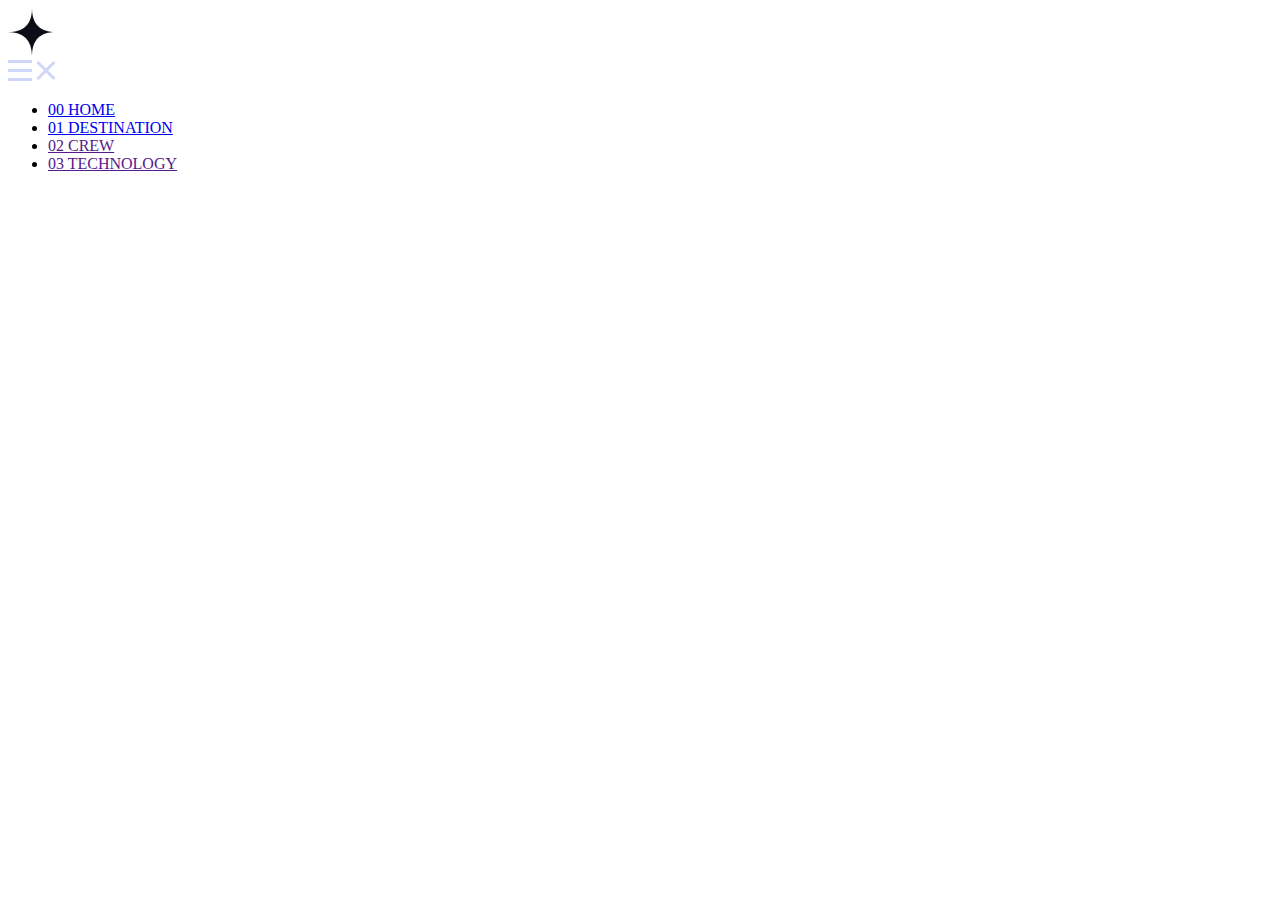
==== crew.html @ 5bcc8c65 "destination pages complete" ====
<!DOCTYPE html>
<html lang="en">
  <head>
    <meta charset="UTF-8" />
    <meta name="viewport" content="width=device-width, initial-scale=1.0" />
    <title>Space Tourism Website</title>
    <link rel="stylesheet" href="/css/europa.css" />
    <link rel="preconnect" href="https://fonts.googleapis.com" />
  </head>

  <body>
    <header>
      <svg id="svg1" xmlns="http://www.w3.org/2000/svg" width="48" height="48">
        <g fill="none" fill-rule="evenodd">
          <circle cx="24" cy="24" r="24" fill="#FFF" />
          <path
            fill="#0B0D17"
            d="M24 0c0 16-8 24-24 24 15.718.114 23.718 8.114 24 24 0-16 8-24 24-24-16 0-24-8-24-24z"
          />
        </g>
      </svg>
      <nav id="nav">
        <svg
          class="hamburger-menu"
          xmlns="http://www.w3.org/2000/svg"
          width="24"
          height="21"
        >
          <g fill="#D0D6F9" fill-rule="evenodd">
            <path d="M0 0h24v3H0zM0 9h24v3H0zM0 18h24v3H0z" />
          </g>
        </svg>
        <svg
          class="hamburger-menu-closed"
          xmlns="http://www.w3.org/2000/svg"
          width="20"
          height="21"
        >
          <g fill="#D0D6F9" fill-rule="evenodd">
            <path d="M2.575.954l16.97 16.97-2.12 2.122L.455 3.076z" />
            <path d="M.454 17.925L17.424.955l2.122 2.12-16.97 16.97z" />
          </g>
        </svg>

        <ul id="ul">
          <li class="li">
            <a class="anchor" href="index.html">00 HOME</a>
          </li>
          <li class="li">
            <a class="anchor" href="index2.html">01 DESTINATION</a>
          </li>
          <li class="li">
            <a class="anchor" href="">02 CREW</a>
          </li>
          <li class="li">
            <a class="anchor" href="">03 TECHNOLOGY</a>
          </li>
        </ul>
      </nav>
    </header>
---- css/europa.css ----
*{
    box-sizing: border-box;
}

@media (min-width:320px) and (max-width:425px){
html,body{
    overflow-x: hidden;
    margin: 0;
    padding: 0;
    width: 100%;
    height: 100%;
    background-image: url(/starter-code/assets/destination/background-destination-mobile.jpg);
    background-repeat: no-repeat;
    background-size:cover;
    position: relative;
}


#svg1{
   position: absolute;
   left: 20px;
   top: 20px;

}

#nav{
    position: absolute;
    left: 30%;
    
    /* background: rgba(255, 255, 255, 0.04);
    backdrop-filter: blur(40.774227142333984px);
   
    min-height: 110%;
    height: auto;
    width: 100%;
    z-index: 10;
     */
}

.hamburger-menu{
    position: relative;
    left: 110%;
    top: 25px;
    display: block;
}
.hamburger-menu-closed{
    position: absolute;
    left: 60%;
    top: 20px;
   display: none;
}



 #ul{
    display: grid;
    grid-template-rows: repeat(4,70px);
    visibility: hidden;
    position: relative;
    top: 100px;
 }

 .li{
    list-style-type: none;
    
 }
 .anchor{
    color: white;
    text-decoration: none;
    font-size: 16px;
 }
.main{
    display: flex;
    flex-direction: column;
    justify-content: center;
    align-items: center;
    padding: 10px;
    margin: 10px;
    position: relative;
    top: 50px;
}

.first-para{
    color: white;
    font-size: 18px;
    font-family: 'Barlow Condensed', sans-serif;
    letter-spacing: 2.7px;
    font-weight: lighter;
    margin-bottom: 50px;
    margin-top:50px;
}
#first-text{
    opacity: 0.25;
}

.europa-image{
    width: 55%;
}

.links-wrapper{
  margin-top: 20px;
  margin-bottom: 20px;
  padding: 10px;
}

#new-ul{
    display: flex;
}
.links-list{
    padding-right: 30px;
    list-style-type: none;
    
}
.links{
    color: white;
    text-decoration: none;
    font-size: 19px;
    font-family: 'Barlow Condensed', sans-serif;
    
}
 #europa-link{
    padding-bottom:10px ;
    border-bottom: 3px solid white;
  }
#heading{
    color: white;
    font-size: 70px;
    font-family: 'Barlow Condensed', sans-serif;
    font-weight: lighter;
}


.second-para{
    color: white;
    font-size: 16px;
    text-align: center;
    width: 100%;
    font-family: 'Barlow Condensed', sans-serif;
    font-weight: lighter;
}

.third-para{
    color: #D0D6F9;
    font-family: 'Barlow Condensed', sans-serif;
    font-size: 18px
}

.counter {
    font-size: 40px;
    font-weight: 50;
    color: white;
    font-family: 'Bellefair';

  }
  

  


}
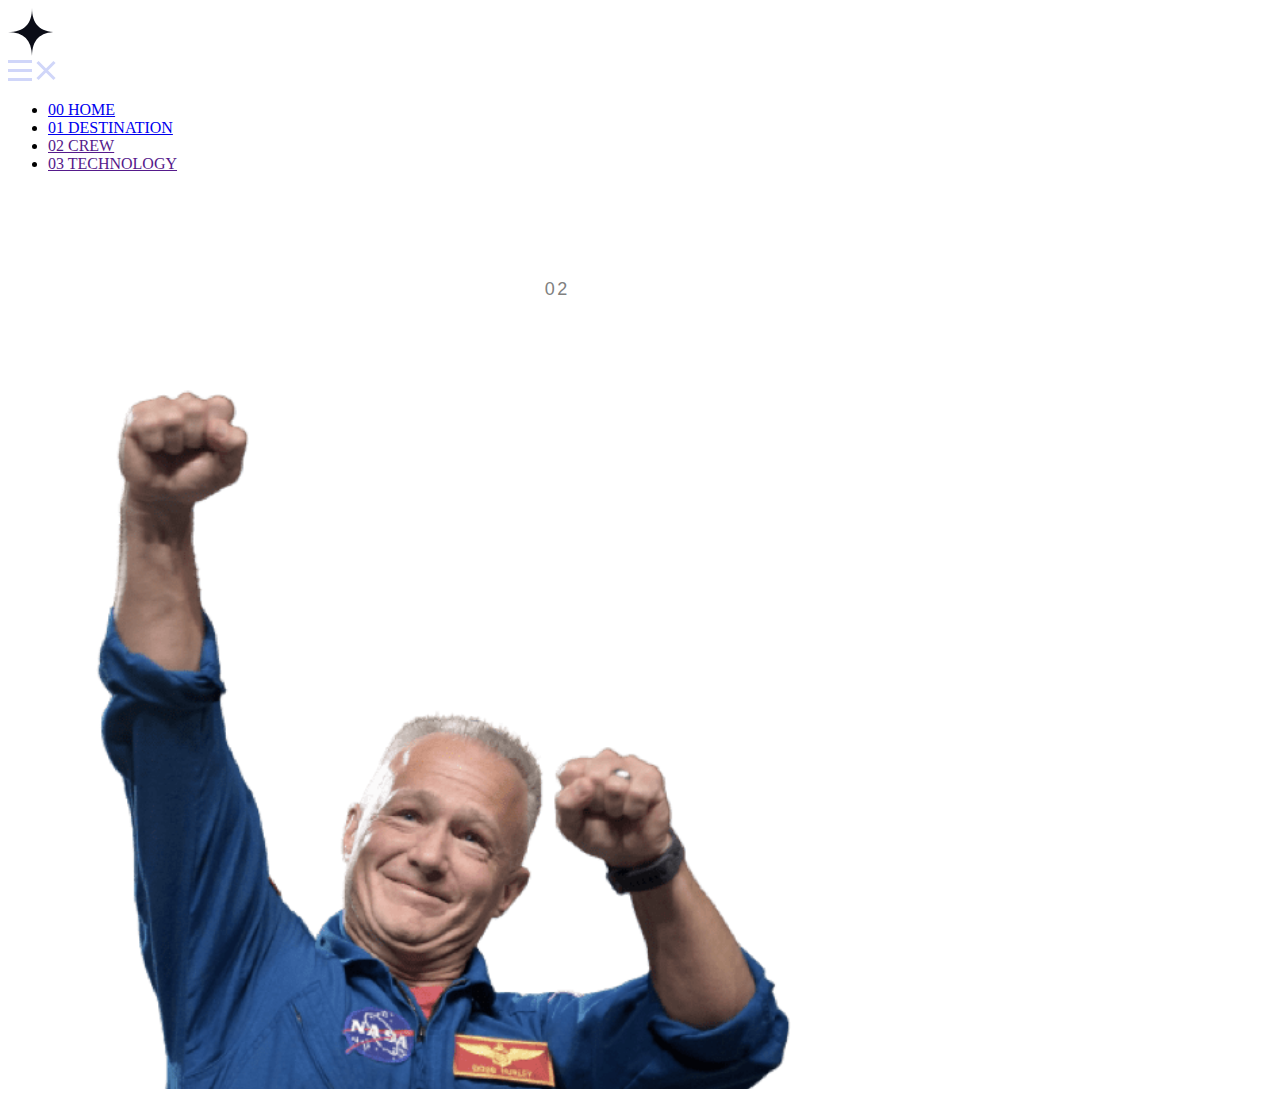
==== commit d21b67e0: "the crew mobile page with new html css and js files" ====
--- a/crew.html
+++ b/crew.html
@@ -3,8 +3,14 @@
   <head>
     <meta charset="UTF-8" />
     <meta name="viewport" content="width=device-width, initial-scale=1.0" />
+    <link
+      rel="icon"
+      type="image/png"
+      sizes="32x32"
+      href="./assets/favicon-32x32.png"
+    />
     <title>Space Tourism Website</title>
-    <link rel="stylesheet" href="/css/europa.css" />
+    <link rel="stylesheet" href="/css/crew.css" />
     <link rel="preconnect" href="https://fonts.googleapis.com" />
   </head>
 
@@ -57,4 +63,152 @@
           </li>
         </ul>
       </nav>
-    </header>+    </header>
+
+    <section class="slider-container">
+      <div class="slider">
+        <div class="pages">
+          <header>
+            <h3 class="crew-header">
+              <span class="crew-header-number">02</span> Meet your crew
+            </h3>
+          </header>
+
+          <img
+            class="crew-img"
+            src="/starter-code/assets/crew/image-douglas-hurley.png"
+            alt=""
+          />
+
+          <hr />
+          <section id="bubbles-wrapper">
+            <ul class="bubbles-ul">
+              <li class="bubbles" id="first-bubble"></li>
+              <li class="bubbles"></li>
+              <li class="bubbles"></li>
+              <li class="bubbles"></li>
+            </ul>
+          </section>
+
+          <main>
+            <h3 class="post">Commander</h3>
+            <h2 class="name-header">Douglas Hurley</h2>
+
+            <p class="crew-member-description">
+              Commander Douglas Gerald Hurley is an American engineer, former
+              Marine Corps pilot and former NASA astronaut. He launched into
+              space for the third time as commander of Crew Dragon Demo-2.
+            </p>
+          </main>
+        </div>
+        <div class="pages">
+          <header>
+            <h3 class="crew-header">
+              <span class="crew-header-number">02</span> Meet your crew
+            </h3>
+          </header>
+
+          <img
+            class="crew-img"
+            src="/starter-code/assets/crew/image-mark-shuttleworth.png"
+            alt=""
+          />
+
+          <hr />
+          <section id="bubbles-wrapper">
+            <ul class="bubbles-ul">
+              <li class="bubbles"></li>
+              <li class="bubbles" id="second-bubble"></li>
+              <li class="bubbles"></li>
+              <li class="bubbles"></li>
+            </ul>
+          </section>
+
+          <main>
+            <h3 class="post">Mission Specialist</h3>
+            <h2 class="name-header">Mark Shuttleworth</h2>
+
+            <p class="crew-member-description">
+              Mark Richard Shuttleworth is the founder and CEO of Canonical, the
+              company behind the Linux-based Ubuntu operating system.
+              Shuttleworth became the first South African to travel to space as
+              a space tourist.
+            </p>
+          </main>
+        </div>
+        <div class="pages">
+          <header>
+            <h3 class="crew-header">
+              <span class="crew-header-number">02</span> Meet your crew
+            </h3>
+          </header>
+
+          <img
+            class="crew-img"
+            src="/starter-code/assets/crew/image-victor-glover.png"
+            alt=""
+          />
+
+          <hr />
+          <section id="bubbles-wrapper">
+            <ul class="bubbles-ul">
+              <li class="bubbles"></li>
+              <li class="bubbles"></li>
+              <li class="bubbles" id="third-bubble"></li>
+              <li class="bubbles"></li>
+            </ul>
+          </section>
+
+          <main>
+            <h3 class="post">Pilot</h3>
+            <h2 class="name-header">Victor Glover</h2>
+
+            <p class="crew-member-description">
+              Pilot on the first operational flight of the SpaceX Crew Dragon to
+              the International Space Station. Glover is a commander in the U.S.
+              Navy where he pilots an F/A-18.He was a crew member of Expedition
+              64, and served as a station systems flight engineer.
+            </p>
+          </main>
+        </div>
+        <div class="pages">
+          <header>
+            <h3 class="crew-header">
+              <span class="crew-header-number">02</span> Meet your crew
+            </h3>
+          </header>
+
+          <img
+            class="crew-img"
+            src="/starter-code/assets/crew/image-anousheh-ansari.png"
+            alt=""
+          />
+
+          <hr />
+          <section id="bubbles-wrapper">
+            <ul class="bubbles-ul">
+              <li class="bubbles"></li>
+              <li class="bubbles"></li>
+              <li class="bubbles"></li>
+              <li class="bubbles" id="fourth-bubble"></li>
+            </ul>
+          </section>
+
+          <main>
+            <h3 class="post">Flight Engineer</h3>
+            <h2 class="name-header">Anousheh Ansari</h2>
+
+            <p class="crew-member-description">
+              Anousheh Ansari is an Iranian American engineer and co-founder of
+              Prodea Systems. Ansari was the fourth self-funded space tourist,
+              the first self-funded woman to fly to the ISS, and the first
+              Iranian in space.
+            </p>
+          </main>
+        </div>
+      </div>
+    </section>
+
+    <script src="/js/crew.js"></script>
+  </body>
+</html>
--- a/css/crew.css
+++ b/css/crew.css
@@ -0,0 +1,147 @@
+* {
+  box-sizing: border-box;
+}
+
+@media (min-width: 320px) and (max-width: 425px) {
+  html,
+  body {
+    overflow-x: hidden;
+    margin: 0;
+    padding: 10px;
+    width: 100%;
+    height: 100%;
+    background-image: url(/starter-code/assets/crew/background-crew-mobile.jpg);
+    background-repeat: no-repeat;
+    background-size: cover;
+    position: relative;
+    color: white;
+  }
+
+  #svg1 {
+    position: absolute;
+    left: 20px;
+    top: 20px;
+  }
+
+  #nav {
+    position: absolute;
+    left: 30%;
+  }
+
+  .hamburger-menu {
+    position: relative;
+    left: 110%;
+    top: 25px;
+    display: block;
+  }
+  .hamburger-menu-closed {
+    position: absolute;
+    left: 60%;
+    top: 20px;
+    display: none;
+  }
+
+  #ul {
+    display: grid;
+    grid-template-rows: repeat(4, 70px);
+    visibility: hidden;
+    position: relative;
+    top: 100px;
+  }
+
+  .li {
+    list-style-type: none;
+  }
+  .anchor {
+    color: white;
+    text-decoration: none;
+    font-size: 16px;
+  }
+}
+
+.slider-container {
+  overflow: hidden;
+  width: 100%;
+  height: 100vh;
+}
+
+.slider{
+   display: flex; 
+   transition: transform 0.4s ease;
+}
+
+.pages{
+   min-width: 100%;
+   height: 100vh;
+}
+
+.crew-header {
+  color: white;
+  font-size: 18px;
+  font-family: "Barlow Condensed", sans-serif;
+  letter-spacing: 2.5px;
+  font-weight: lighter;
+  margin-bottom: 5em;
+  margin-top: 5em;
+  text-align: center;
+}
+
+.crew-header-number {
+  color: grey;
+}
+.crew-img {
+  width: 55%;
+  margin: 0 auto;
+  margin-left: 5.5em;
+}
+
+hr {
+  width: 90%;
+  opacity: 0.29;
+}
+
+.bubbles-ul {
+  display: flex;
+  justify-content: center;
+  align-items: center;
+}
+
+.bubbles {
+  padding: 0.3em;
+  margin-left: 1em;
+  margin-top: 1em;
+  margin-bottom: 1em;
+  border-radius: 100%;
+  list-style-type: none;
+  position: relative;
+  left: -8%;
+  background-color: grey;
+}
+
+.active{
+   background-color: white;
+}
+.post {
+  color: grey;
+  text-transform: uppercase;
+  text-align: center;
+  font-family: "Barlow Condensed", sans-serif;
+  letter-spacing: 2.5px;
+  font-weight: lighter;
+}
+
+.name-header {
+  text-transform: uppercase;
+  text-align: center;
+  font-family: "Barlow Condensed", sans-serif;
+  letter-spacing: 2.5px;
+  font-weight: lighter;
+  font-size: 24px;
+}
+
+.crew-member-description {
+  text-align: center;
+  font-weight: lighter;
+  font-family: "Barlow Condensed", sans-serif;
+  width: 100%;
+}
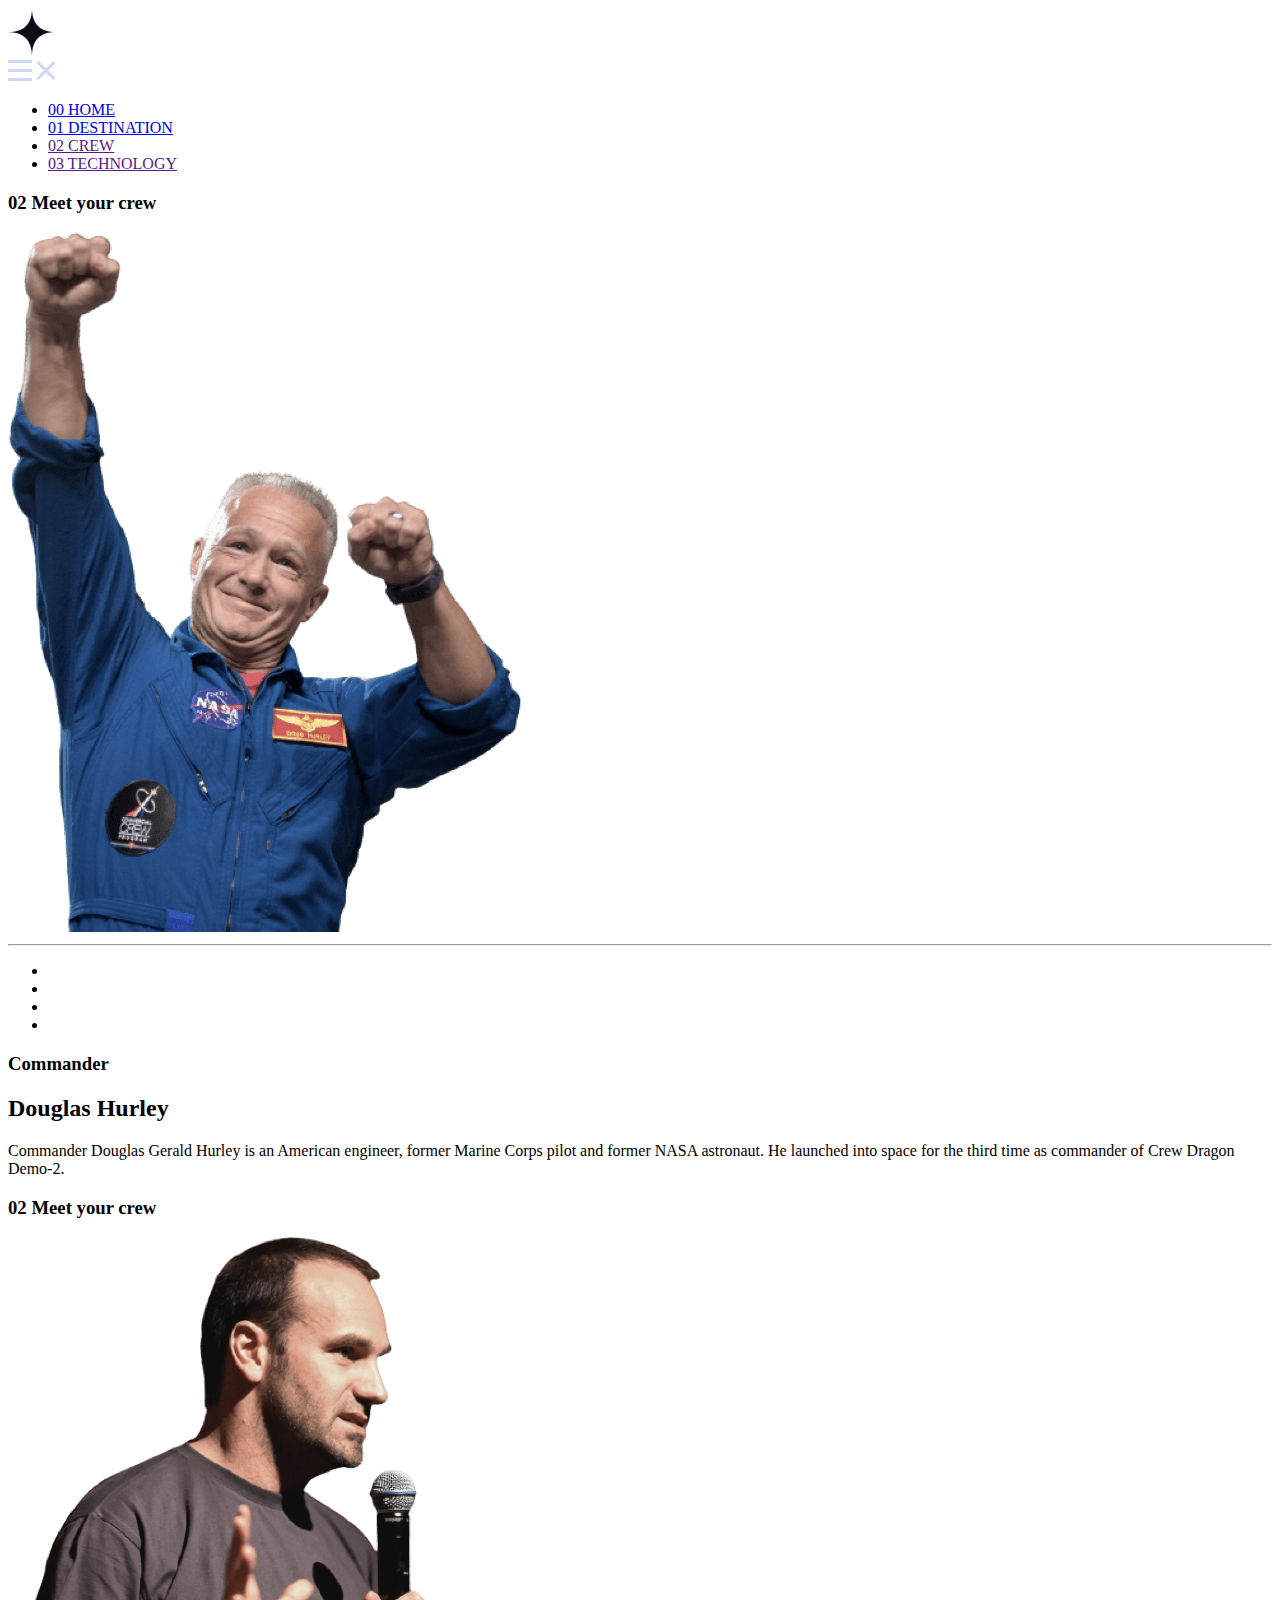
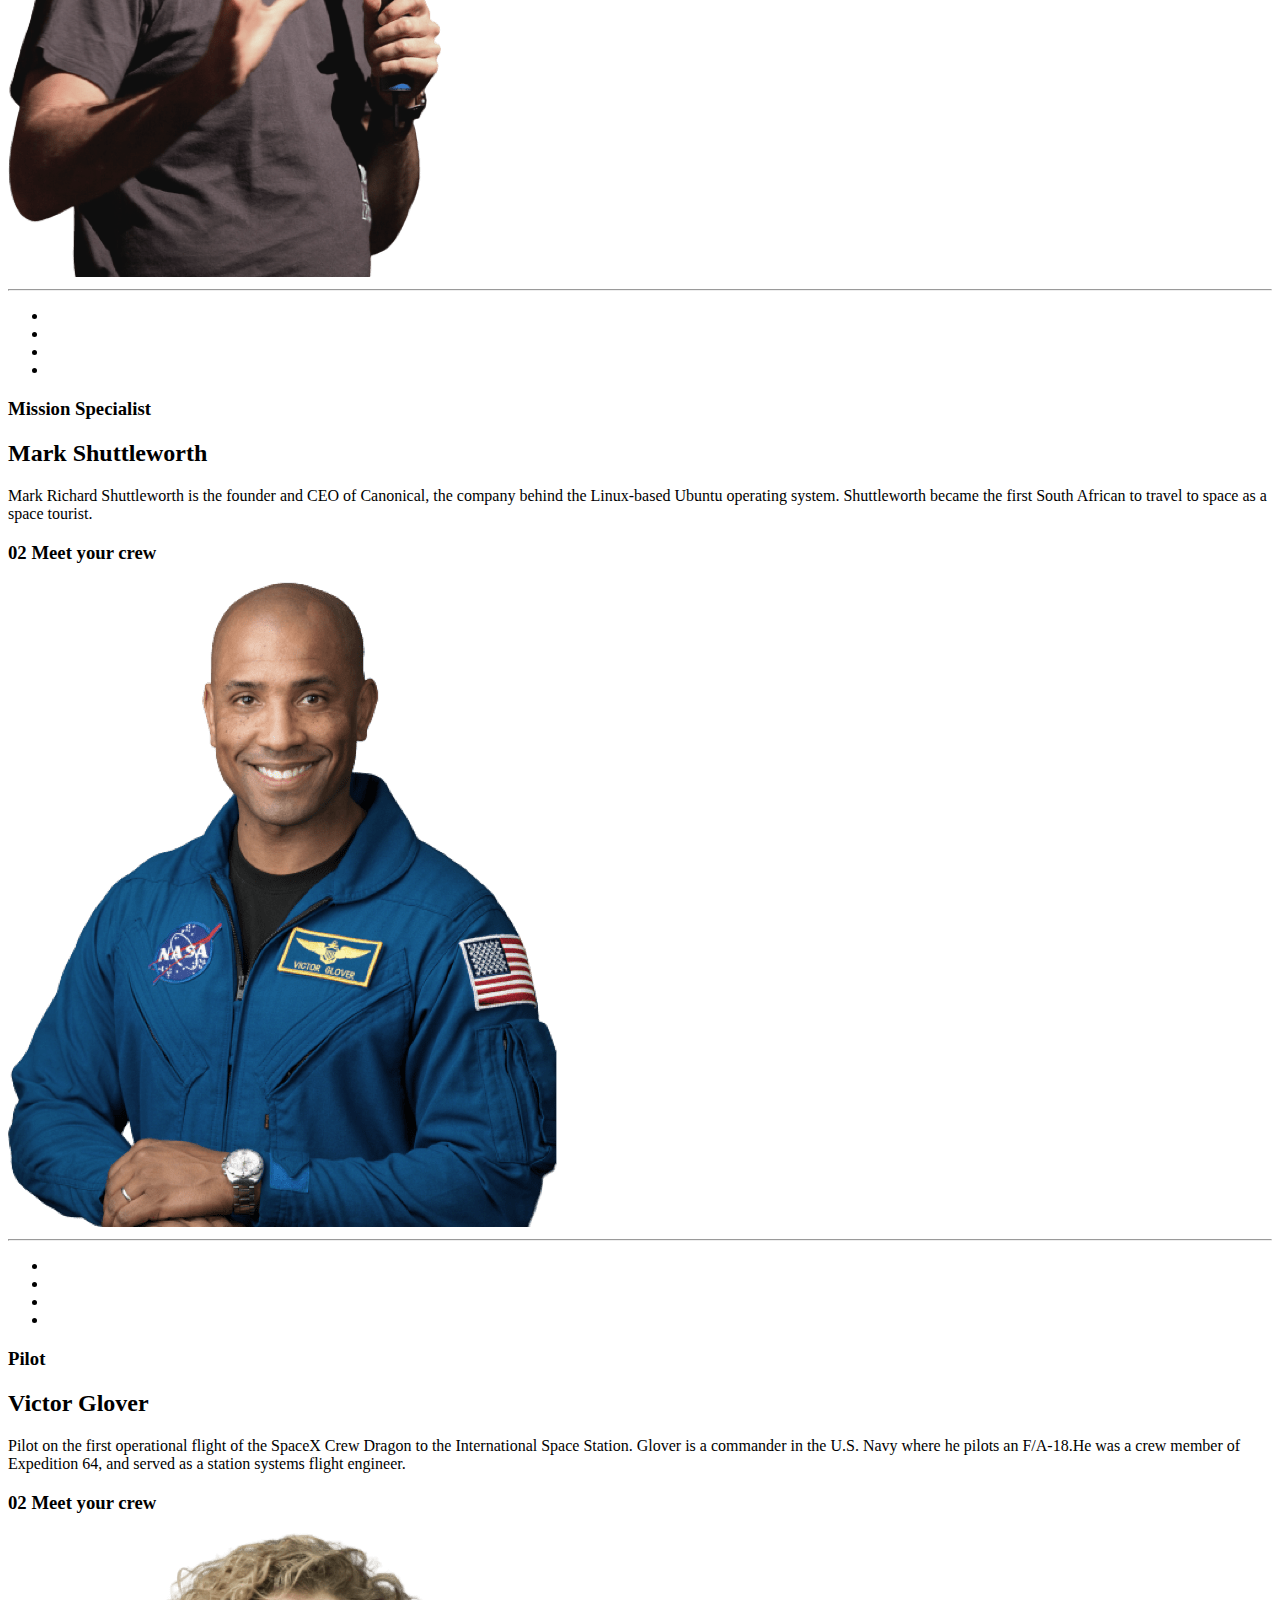
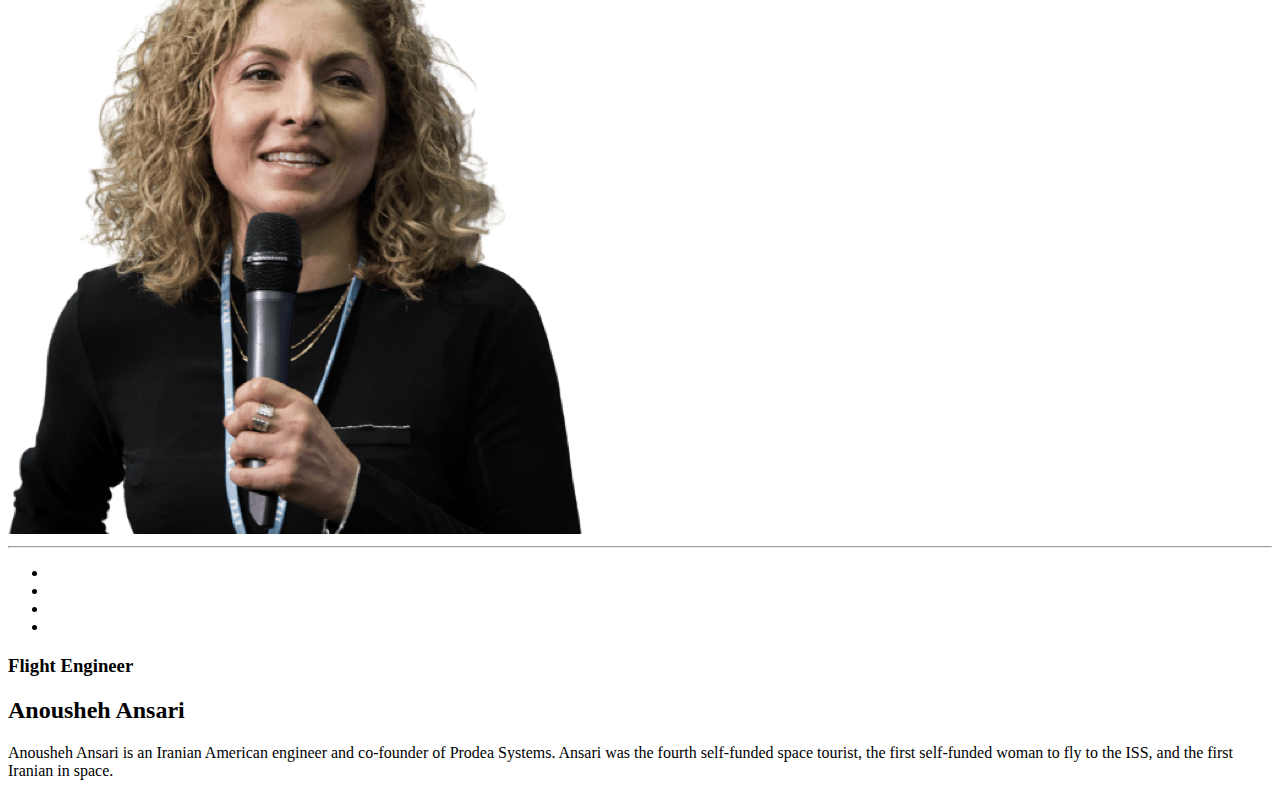
==== commit 5a5940bd: "commit to fix the slider and the bubbles for each page on the crew part of the website" ====
--- a/crew.html
+++ b/crew.html
@@ -10,7 +10,7 @@
       href="./assets/favicon-32x32.png"
     />
     <title>Space Tourism Website</title>
-    <link rel="stylesheet" href="/css/crew.css" />
+    <link rel="stylesheet" href="css/crew.css" />
     <link rel="preconnect" href="https://fonts.googleapis.com" />
   </head>
 
@@ -68,15 +68,16 @@
     <section class="slider-container">
       <div class="slider">
         <div class="pages">
-          <header>
-            <h3 class="crew-header">
-              <span class="crew-header-number">02</span> Meet your crew
-            </h3>
-          </header>
-
-          <img
-            class="crew-img"
-            src="/starter-code/assets/crew/image-douglas-hurley.png"
+          <div class="commander">
+          <header>
+            <h3 class="crew-header">
+              <span class="crew-header-number">02</span> Meet your crew
+            </h3>
+          </header>
+
+          <img
+            class="crew-img"
+            src="starter-code/assets/crew/image-douglas-hurley.png"
             alt=""
           />
 
@@ -101,16 +102,18 @@
             </p>
           </main>
         </div>
-        <div class="pages">
-          <header>
-            <h3 class="crew-header">
-              <span class="crew-header-number">02</span> Meet your crew
-            </h3>
-          </header>
-
-          <img
-            class="crew-img"
-            src="/starter-code/assets/crew/image-mark-shuttleworth.png"
+        </div>
+        <div class="pages">
+          <div class="specialist">
+          <header>
+            <h3 class="crew-header">
+              <span class="crew-header-number">02</span> Meet your crew
+            </h3>
+          </header>
+
+          <img
+            class="crew-img"
+            src="starter-code/assets/crew/image-mark-shuttleworth.png"
             alt=""
           />
 
@@ -136,16 +139,18 @@
             </p>
           </main>
         </div>
-        <div class="pages">
-          <header>
-            <h3 class="crew-header">
-              <span class="crew-header-number">02</span> Meet your crew
-            </h3>
-          </header>
-
-          <img
-            class="crew-img"
-            src="/starter-code/assets/crew/image-victor-glover.png"
+        </div>
+        <div class="pages">
+          <div class="pilot">
+          <header>
+            <h3 class="crew-header">
+              <span class="crew-header-number">02</span> Meet your crew
+            </h3>
+          </header>
+
+          <img
+            class="crew-img"
+            src="starter-code/assets/crew/image-victor-glover.png"
             alt=""
           />
 
@@ -171,16 +176,18 @@
             </p>
           </main>
         </div>
-        <div class="pages">
-          <header>
-            <h3 class="crew-header">
-              <span class="crew-header-number">02</span> Meet your crew
-            </h3>
-          </header>
-
-          <img
-            class="crew-img"
-            src="/starter-code/assets/crew/image-anousheh-ansari.png"
+        </div>
+        <div class="pages">
+          <div class="engineer">
+          <header>
+            <h3 class="crew-header">
+              <span class="crew-header-number">02</span> Meet your crew
+            </h3>
+          </header>
+
+          <img
+            class="crew-img"
+            src="starter-code/assets/crew/image-anousheh-ansari.png"
             alt=""
           />
 
@@ -206,9 +213,10 @@
             </p>
           </main>
         </div>
+        </div>
       </div>
     </section>
 
-    <script src="/js/crew.js"></script>
+    <script src="js/crew.js"></script>
   </body>
 </html>
--- a/css/crew.css
+++ b/css/crew.css
@@ -10,7 +10,7 @@
     padding: 10px;
     width: 100%;
     height: 100%;
-    background-image: url(/starter-code/assets/crew/background-crew-mobile.jpg);
+    background-image: url("../starter-code/assets/crew/background-crew-mobile.jpg");
     background-repeat: no-repeat;
     background-size: cover;
     position: relative;
@@ -52,28 +52,31 @@
   .li {
     list-style-type: none;
   }
+
   .anchor {
     color: white;
     text-decoration: none;
     font-size: 16px;
   }
+
+.slider-container {
+  overflow-x: auto;
+  width: 100%;
+  height: 100vh;
+  scroll-snap-type: x mandatory; /* Ensure scroll snap effect is applied */
+  scroll-behavior: smooth; /* Smooth scrolling effect */
 }
 
-.slider-container {
-  overflow: hidden;
-  width: 100%;
-  height: 100vh;
+.slider {
+  display: flex;
 }
 
-.slider{
-   display: flex; 
-   transition: transform 0.4s ease;
+.pages {
+  min-width: 100%;
+  height: 100vh;
+  scroll-snap-align: start;
 }
 
-.pages{
-   min-width: 100%;
-   height: 100vh;
-}
 
 .crew-header {
   color: white;
@@ -118,8 +121,8 @@
   background-color: grey;
 }
 
-.active{
-   background-color: white;
+.active {
+  background-color: white;
 }
 .post {
   color: grey;
@@ -144,4 +147,5 @@
   font-weight: lighter;
   font-family: "Barlow Condensed", sans-serif;
   width: 100%;
-}
+  }
+}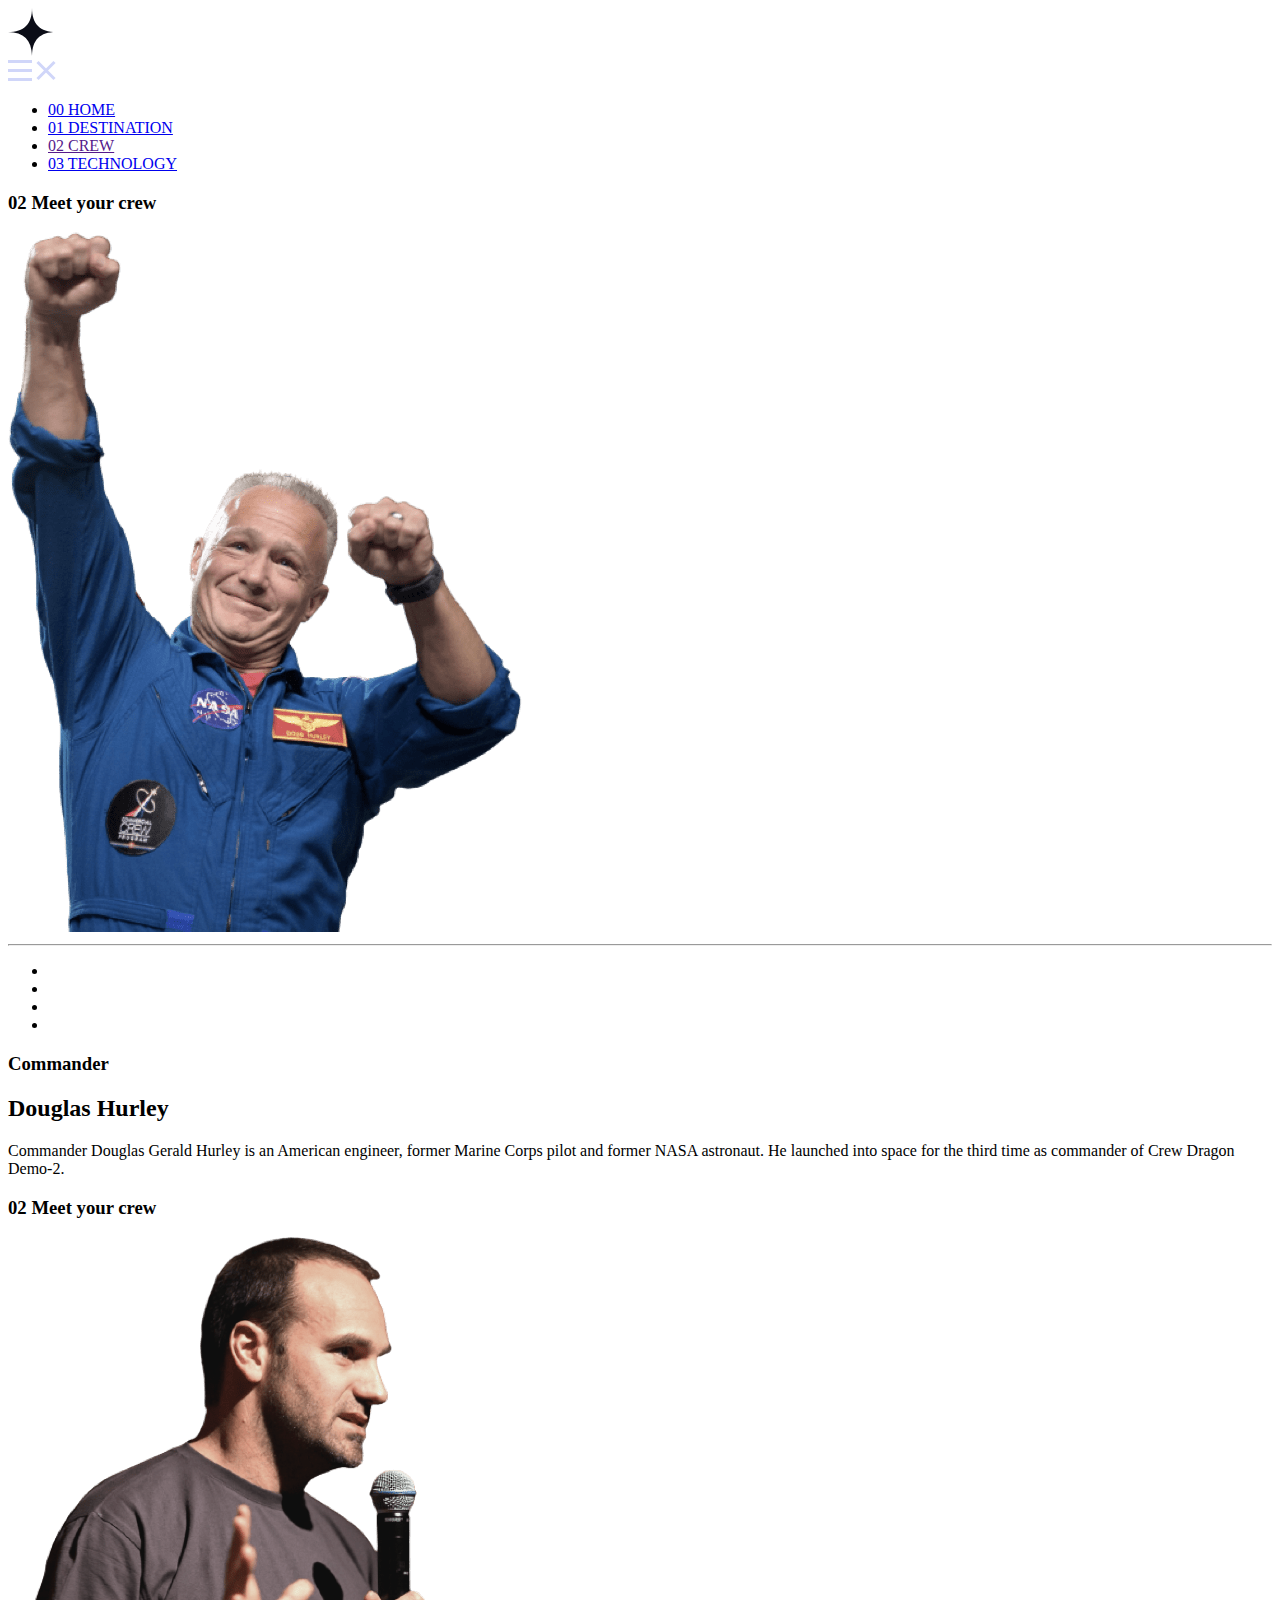
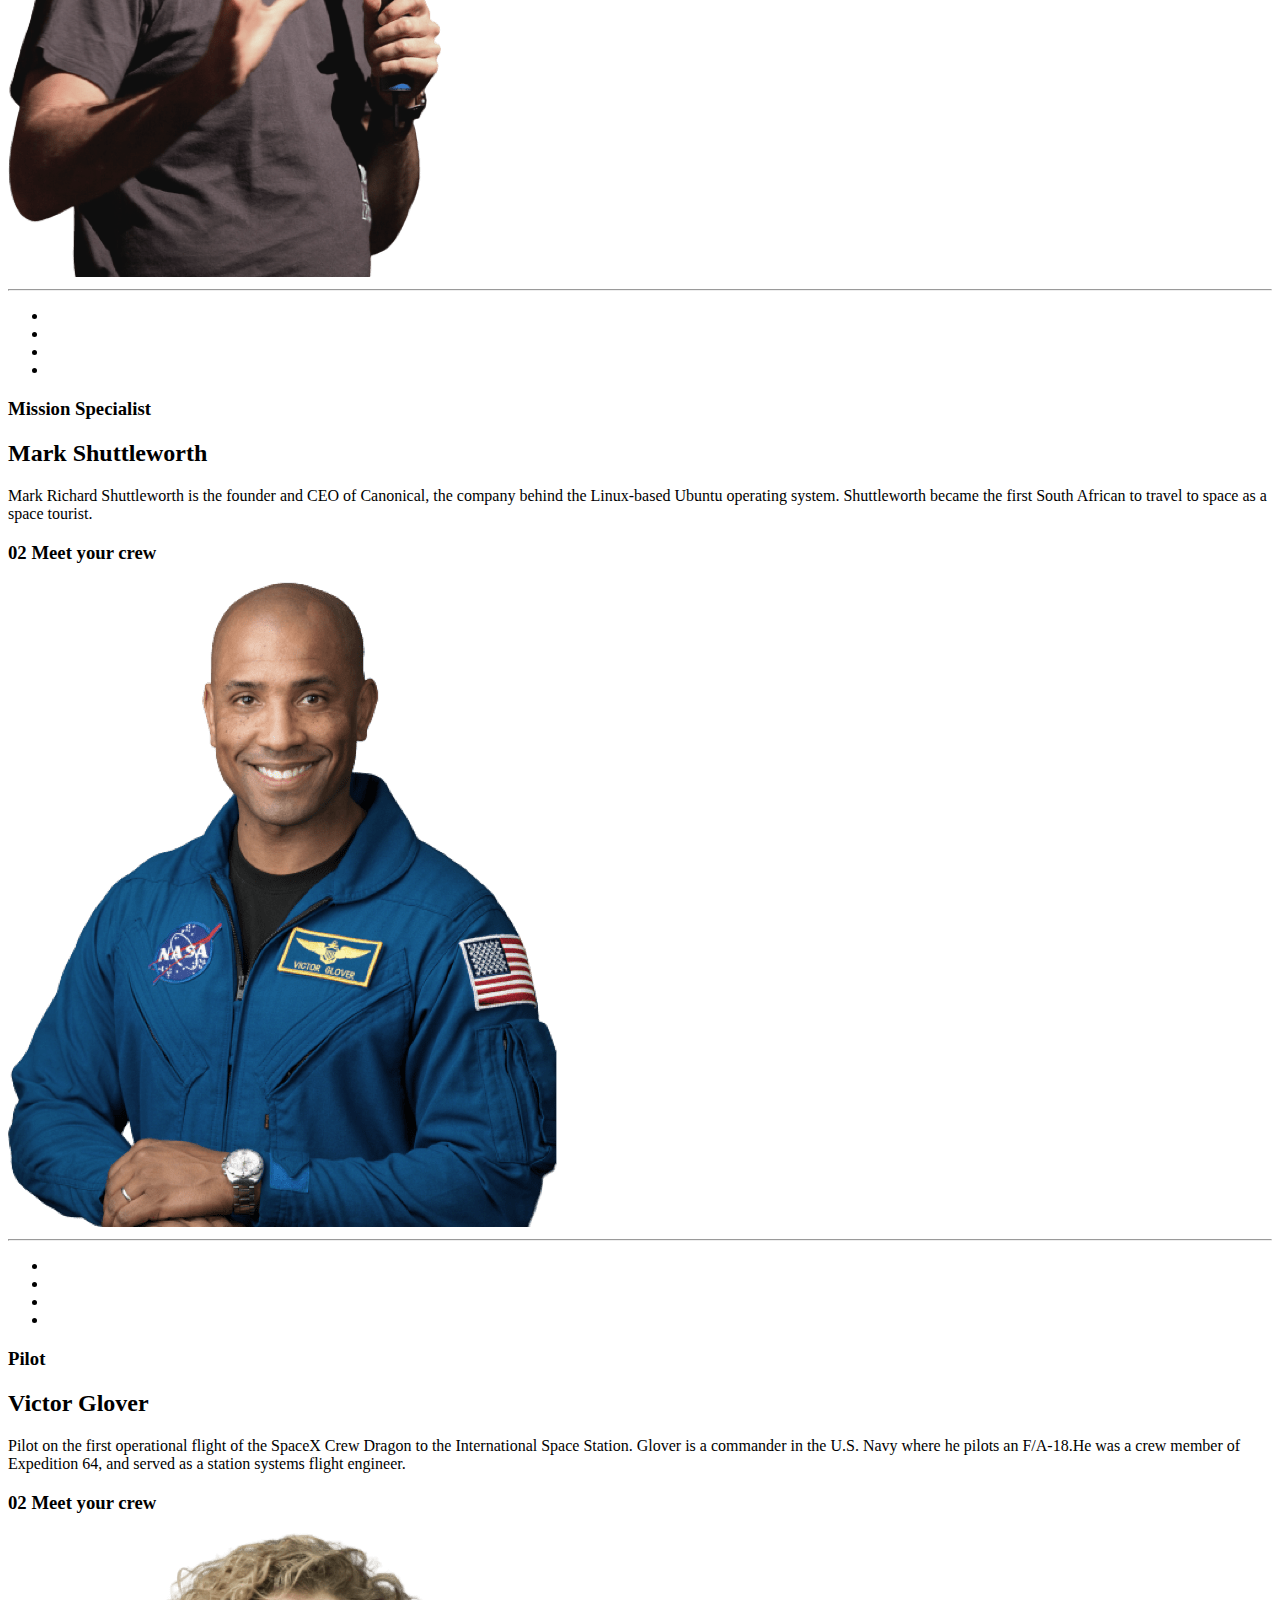
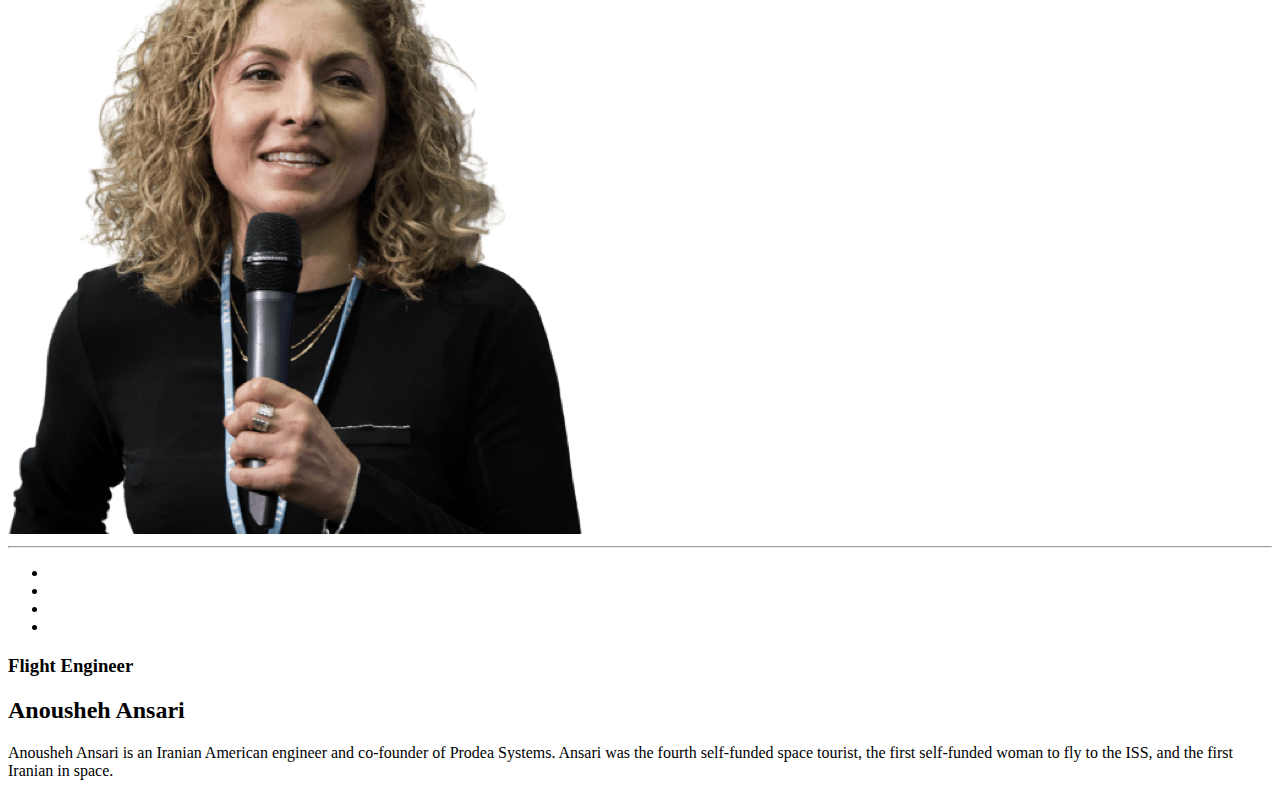
==== commit 4755e0f6: "commit for the new technology part of the project" ====
--- a/crew.html
+++ b/crew.html
@@ -59,7 +59,7 @@
             <a class="anchor" href="">02 CREW</a>
           </li>
           <li class="li">
-            <a class="anchor" href="">03 TECHNOLOGY</a>
+            <a class="anchor" href="technology.html">03 TECHNOLOGY</a>
           </li>
         </ul>
       </nav>
